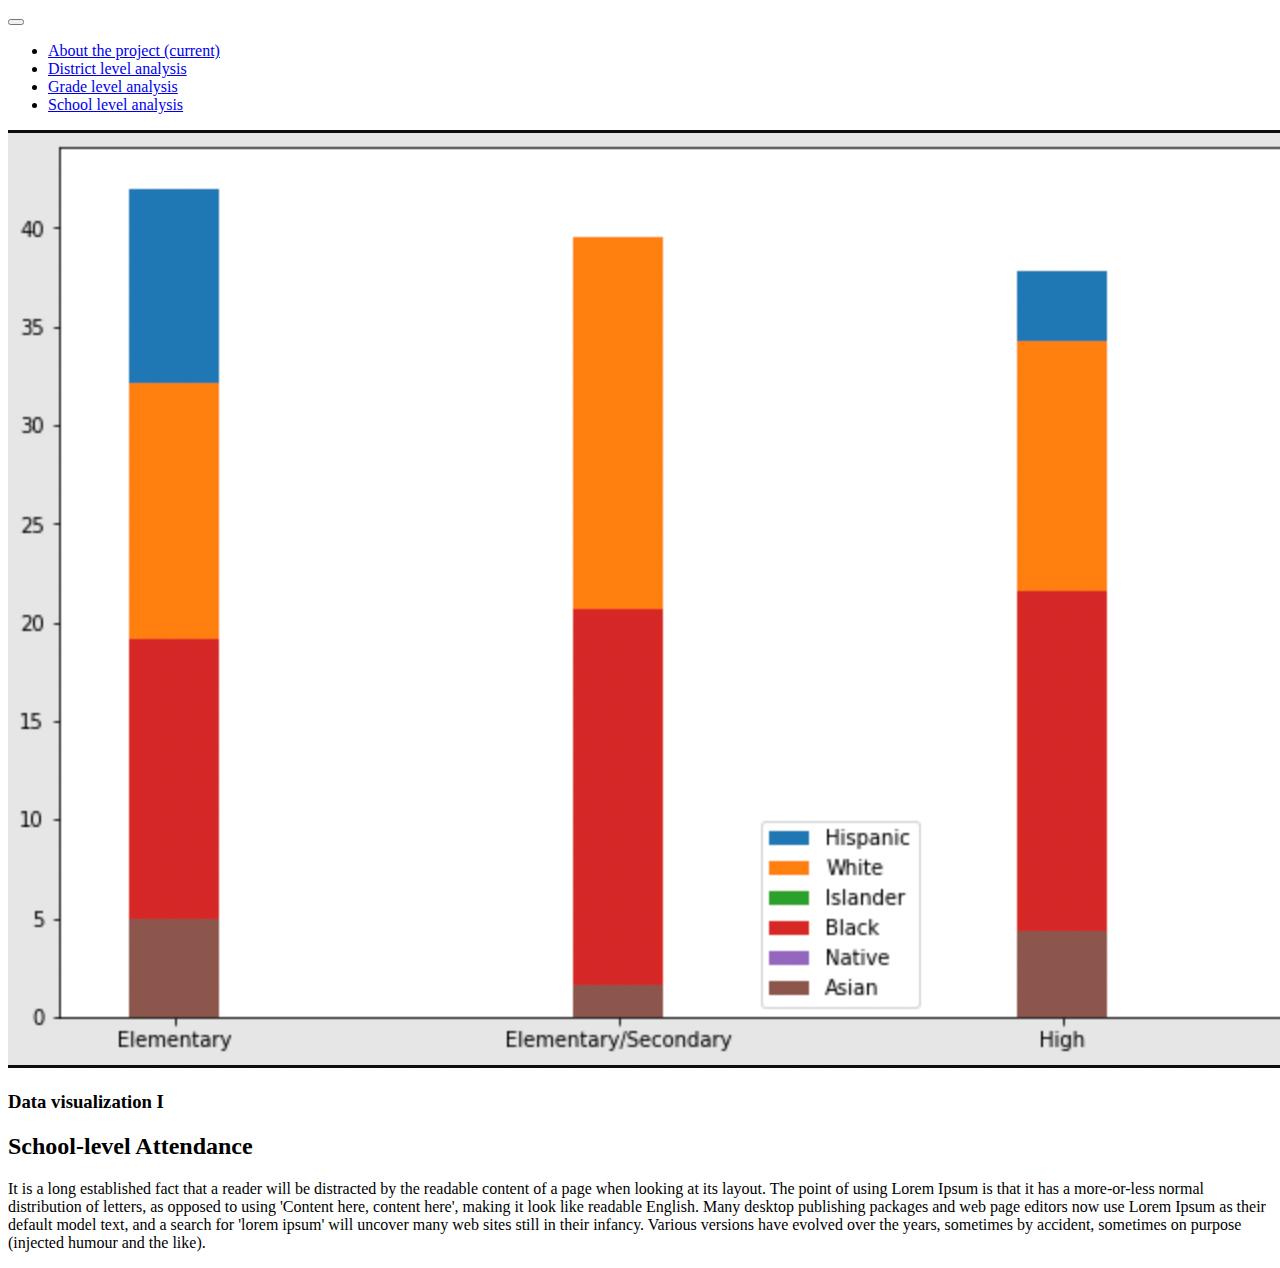
==== school.html @ c0b74d53 "added school graphs" ====
<!DOCTYPE html>
<html>

<head>
  <meta charset="utf-8" />
  <meta http-equiv="X-UA-Compatible" content="IE=edge" />
  <!-- Mobile Metas -->
  <meta name="viewport" content="width=device-width, initial-scale=1, shrink-to-fit=no" />
  <!-- Site Metas -->
  <meta name="keywords" content="" />
  <meta name="description" content="" />
  <meta name="author" content="" />

  <title>DSBDA Mini project</title>

  <!-- slider stylesheet -->
  <link rel="stylesheet" type="text/css"
    href="https://cdnjs.cloudflare.com/ajax/libs/OwlCarousel2/2.1.3/assets/owl.carousel.min.css" />

  <!-- bootstrap core css -->
  <link rel="stylesheet" type="text/css" href="css/bootstrap.css" />

  <!-- fonts style -->
  <link href="https://fonts.googleapis.com/css?family=Open+Sans:300,400,600,700|Roboto:400,500&display=swap"
    rel="stylesheet" />
  <!-- Custom styles for this template -->
  <link href="css/style.css" rel="stylesheet" />
  <!-- responsive style -->
  <link href="css/responsive.css" rel="stylesheet" />
</head>

<body>
  <header class="header_section">
    <div class="container">
      <nav class="navbar navbar-expand-lg custom_nav-container ">
        <button class="navbar-toggler" type="button" data-toggle="collapse" data-target="#navbarSupportedContent"
          aria-controls="navbarSupportedContent" aria-expanded="false" aria-label="Toggle navigation">
          <span class="navbar-toggler-icon"></span>
        </button>

        <div class="collapse navbar-collapse" id="navbarSupportedContent">
          <ul class="navbar-nav ml-auto mr-2">
            <li class="nav-item active">
              <a class="nav-link" href="index.html">About the project <span class="sr-only">(current)</span></a>
            </li>
            <li class="nav-item">
              <a class="nav-link" href="district.html">District level analysis </a>
            </li>
            <li class="nav-item">
              <a class="nav-link" href="grade.html">Grade level analysis</a>
            </li>
            <li class="nav-item">
              <a class="nav-link" href="school.html">School level analysis</a>
            </li>
          </ul>
        </div>
      </nav>
    </div>
  </header>

  <div class="layout_padding">
    <section class="layout_padding story_section ">
      <div class="container-fluid">
        <div class="row">
          <div class=" col-md-6">
            <div>
              <img class="img-fluid" src="images/school_bar_chart.png" alt="" />
            </div>
          </div>
          <div class=" col-md-6">
            <div class="story_detail">
              <h3>
                Data visualization I
              </h3>
              <h2>
                School-level Attendance
              </h2>
              <p>
                It is a long established fact that a reader will be distracted by the readable content of a page when
                looking at its layout. The point of using Lorem Ipsum is that it has a more-or-less normal distribution
                of
                letters, as opposed to using 'Content here, content here', making it look like readable English. Many
                desktop publishing packages and web page editors now use Lorem Ipsum as their default model text, and a
                search for 'lorem ipsum' will uncover many web sites still in their infancy. Various versions have
                evolved
                over the years, sometimes by accident, sometimes on purpose (injected humour and the like).
              </p>
            </div>
          </div>
        </div>
      </div>
    </section>
  </div>

  <!-- end story section -->


</body>

</html>
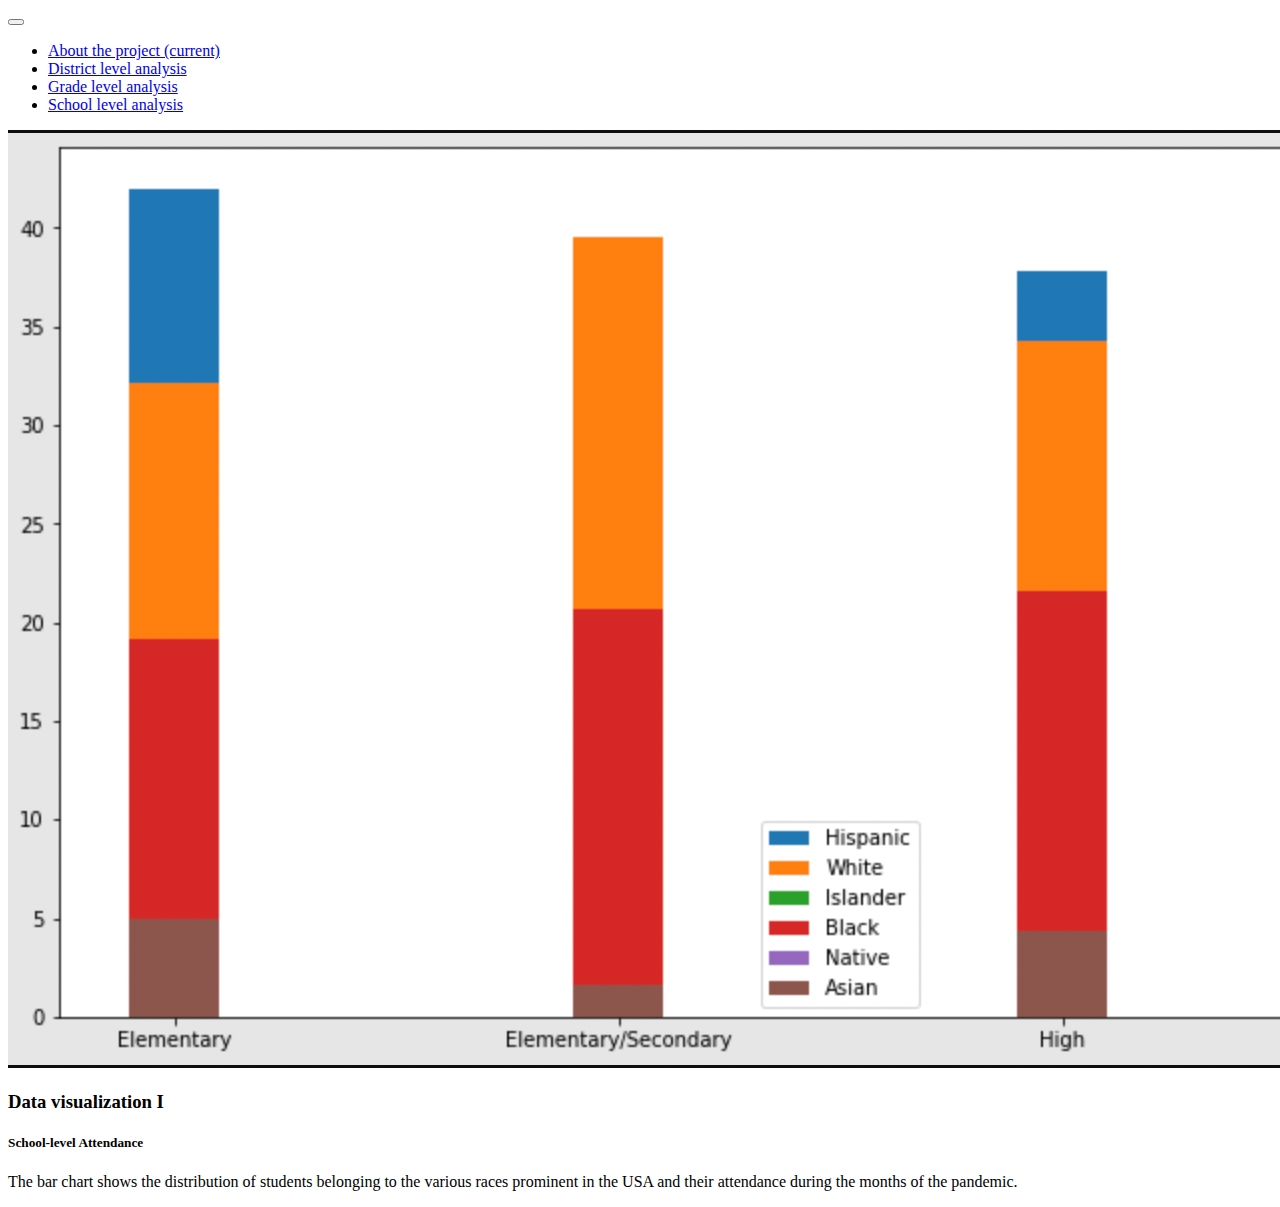
==== commit 0e120906: "font changes" ====
--- a/school.html
+++ b/school.html
@@ -72,18 +72,11 @@
               <h3>
                 Data visualization I
               </h3>
-              <h2>
+              <h5>
                 School-level Attendance
-              </h2>
+              </h5>
               <p>
-                It is a long established fact that a reader will be distracted by the readable content of a page when
-                looking at its layout. The point of using Lorem Ipsum is that it has a more-or-less normal distribution
-                of
-                letters, as opposed to using 'Content here, content here', making it look like readable English. Many
-                desktop publishing packages and web page editors now use Lorem Ipsum as their default model text, and a
-                search for 'lorem ipsum' will uncover many web sites still in their infancy. Various versions have
-                evolved
-                over the years, sometimes by accident, sometimes on purpose (injected humour and the like).
+                The bar chart shows the distribution of students belonging to the various races prominent in the USA and their attendance during the months of the pandemic.
               </p>
             </div>
           </div>
@@ -92,9 +85,6 @@
     </section>
   </div>
 
-  <!-- end story section -->
-
-
 </body>
 
 </html>